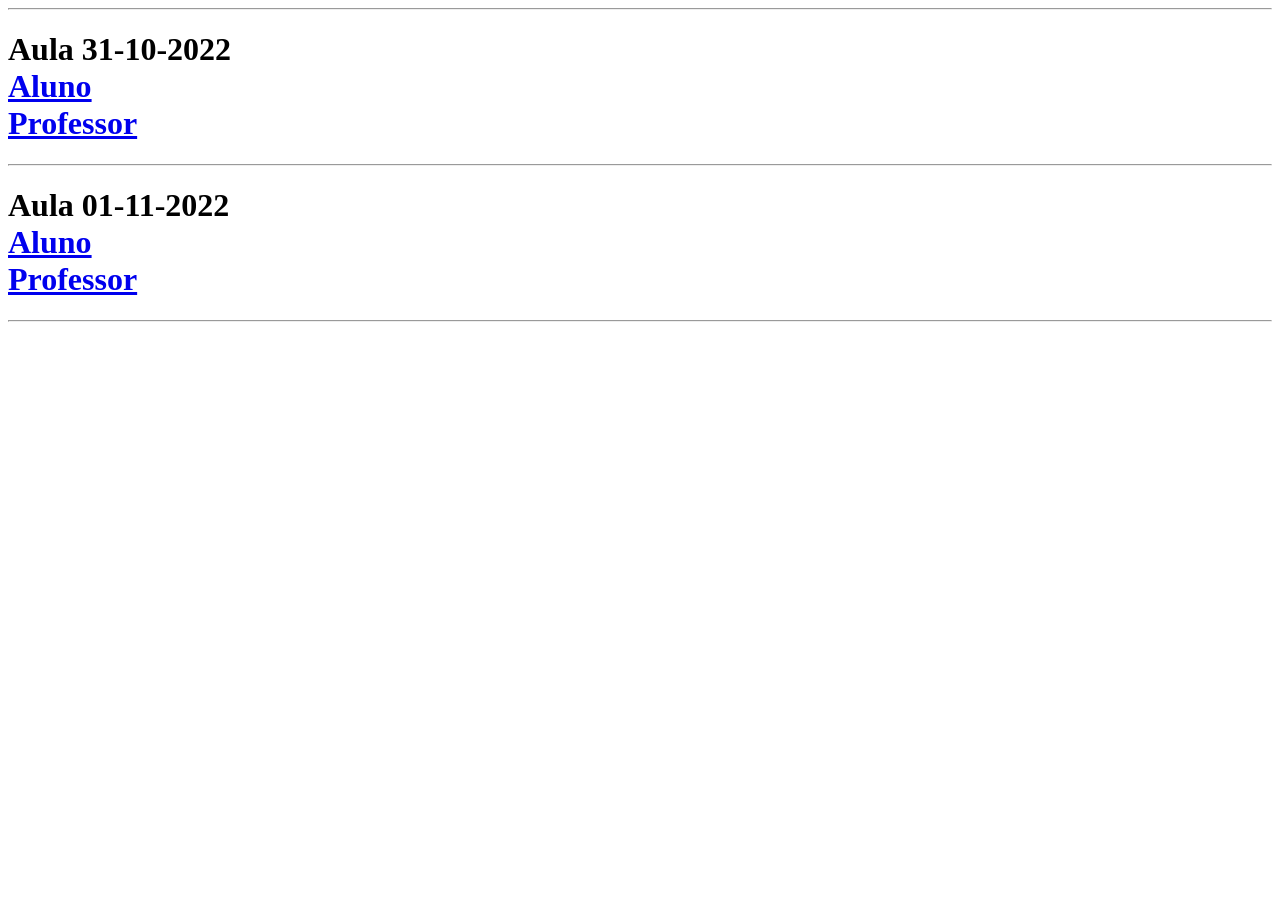
==== index.html @ 1b9661e3 "ok" ====
<!DOCTYPE html>
<html lang="en">
<head>
    <meta charset="UTF-8">
    <meta http-equiv="X-UA-Compatible" content="IE=edge">
    <meta name="viewport" content="width=device-width, initial-scale=1.0">
    <title>Document</title>
</head>
<body>
    <hr>
    <h1>Aula 31-10-2022
        <br><a href="aula-31-10-2022/clone-aluno/index.html">Aluno</a>
        <br><a href="aula-31-10-2022/clone-professor/index.html">Professor</a>
    </h1>
    <hr>
    <h1>Aula 01-11-2022
        <br><a href="aula-31-10-2022/clone-aluno/index.html">Aluno</a>
        <br><a href="aula-31-10-2022/clone-professor/index.html">Professor</a>
    </h1>
    <hr>
</body>
</html>
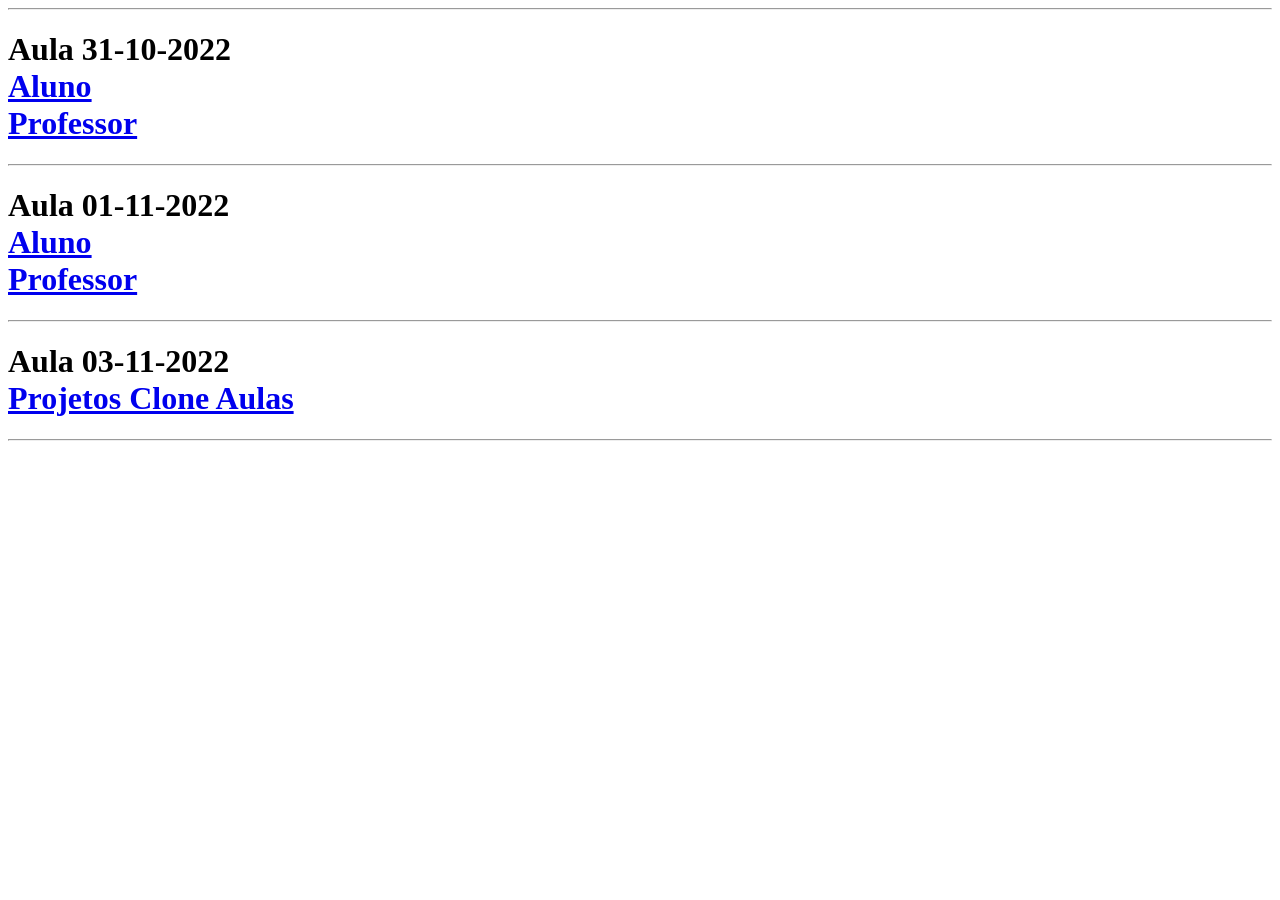
==== commit 037befe1: "ok" ====
--- a/index.html
+++ b/index.html
@@ -18,5 +18,9 @@
         <br><a href="aula-31-10-2022/clone-professor/index.html">Professor</a>
     </h1>
     <hr>
+    <h1>Aula 03-11-2022
+        <br><a href="aula-03-11-2022/index.html">Projetos Clone Aulas</a>
+    </h1>
+    <hr>
 </body>
 </html>
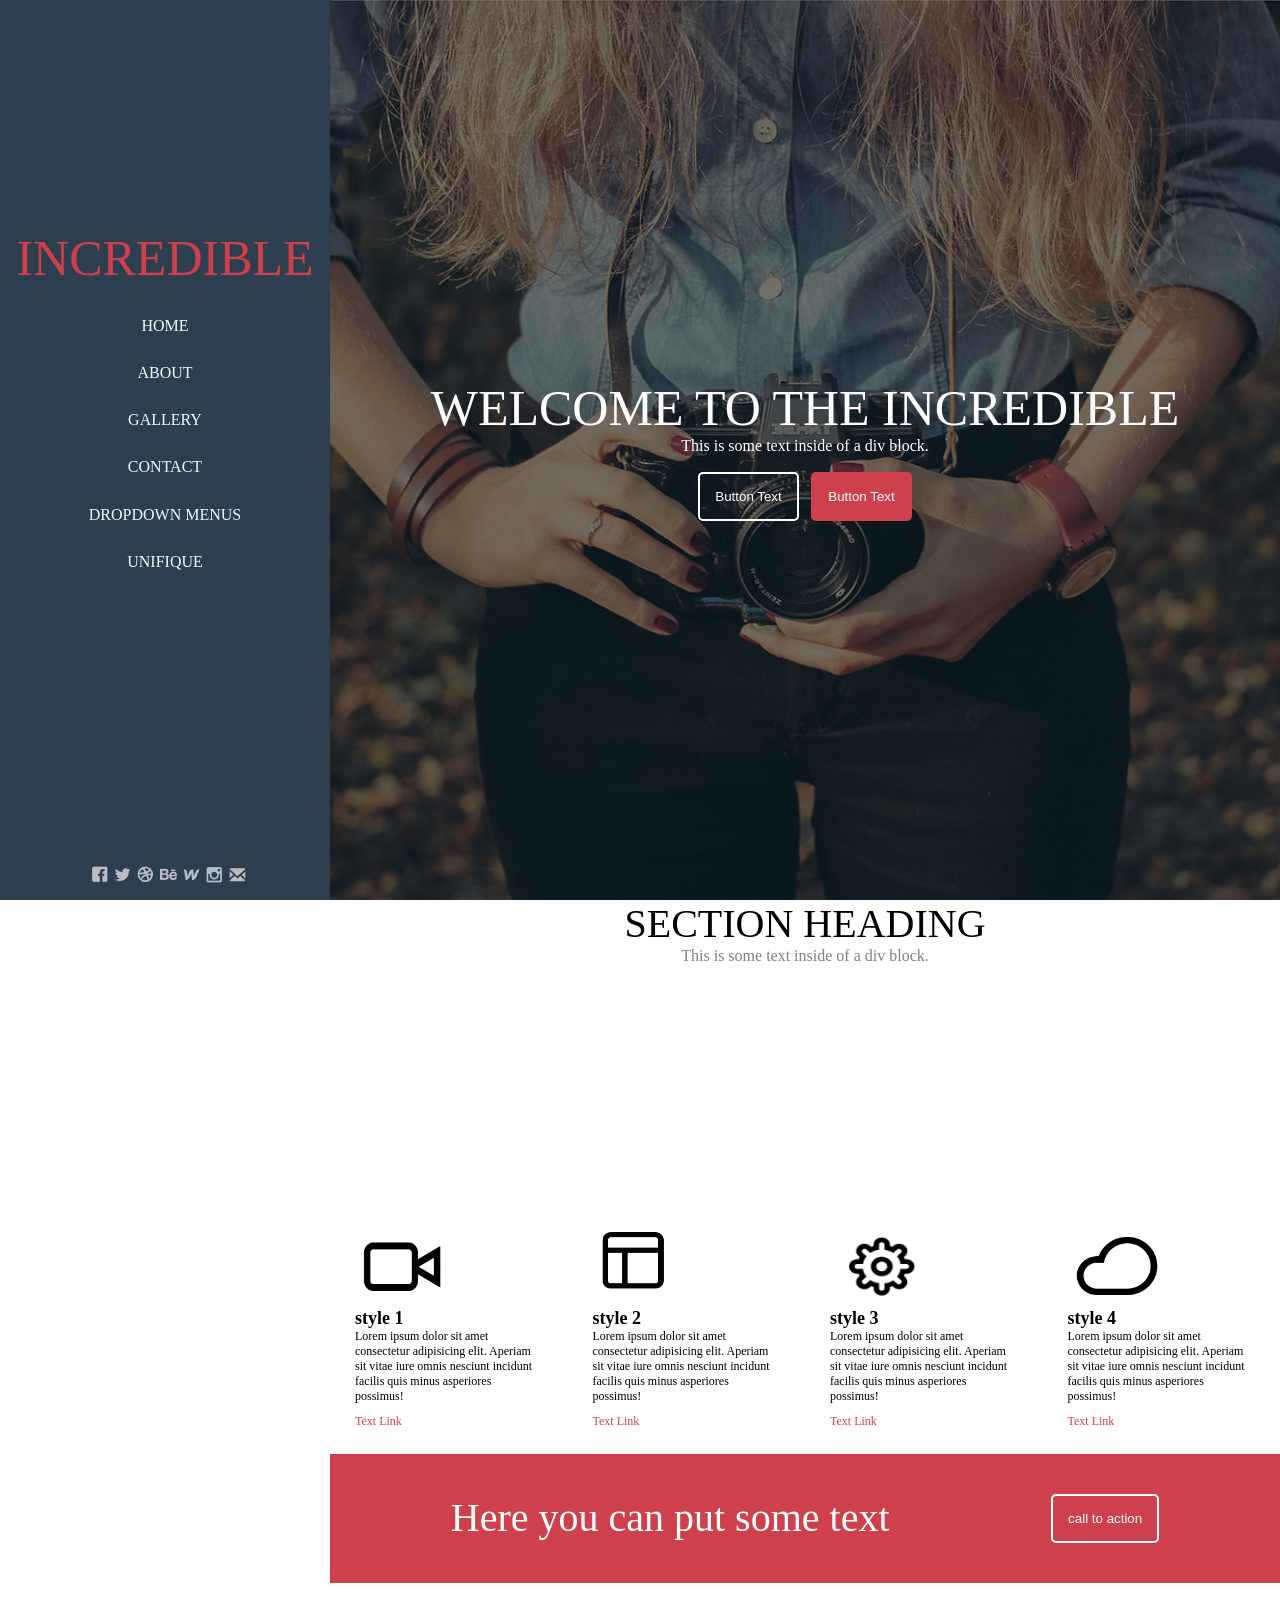
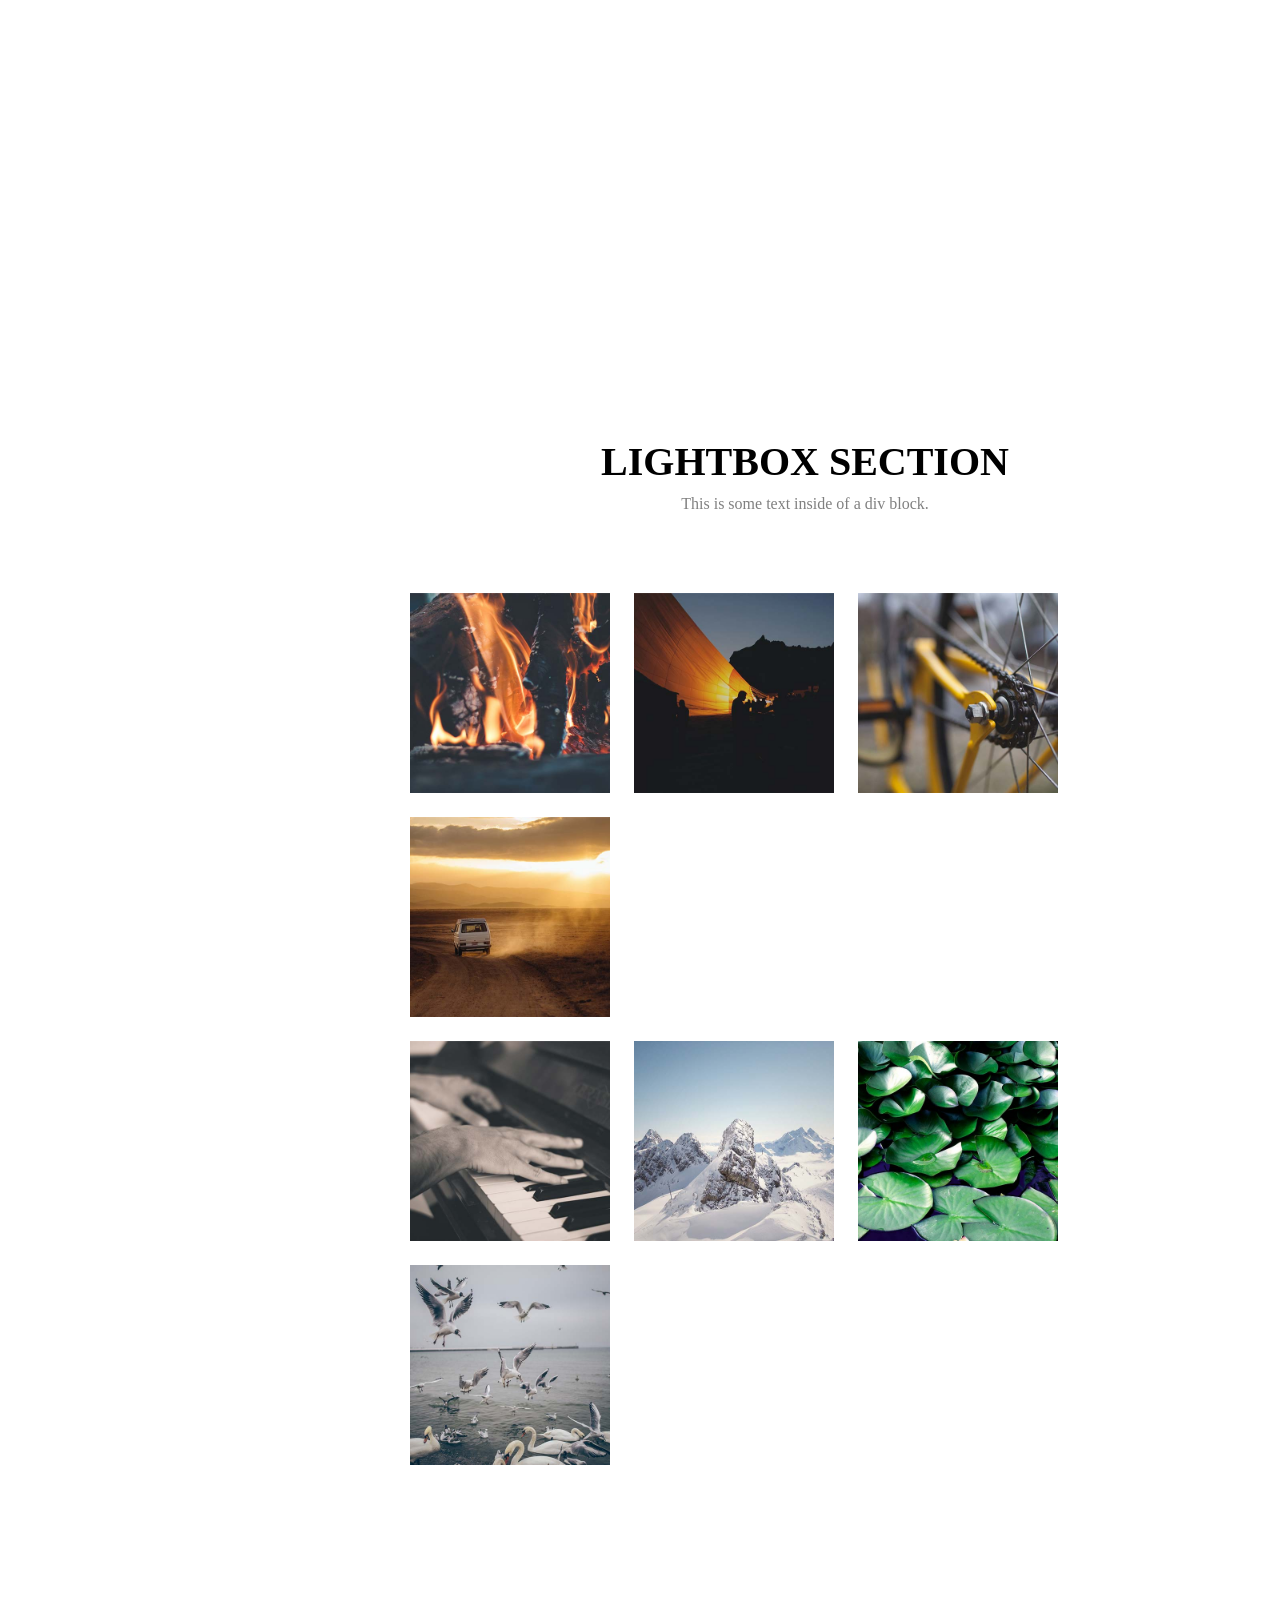
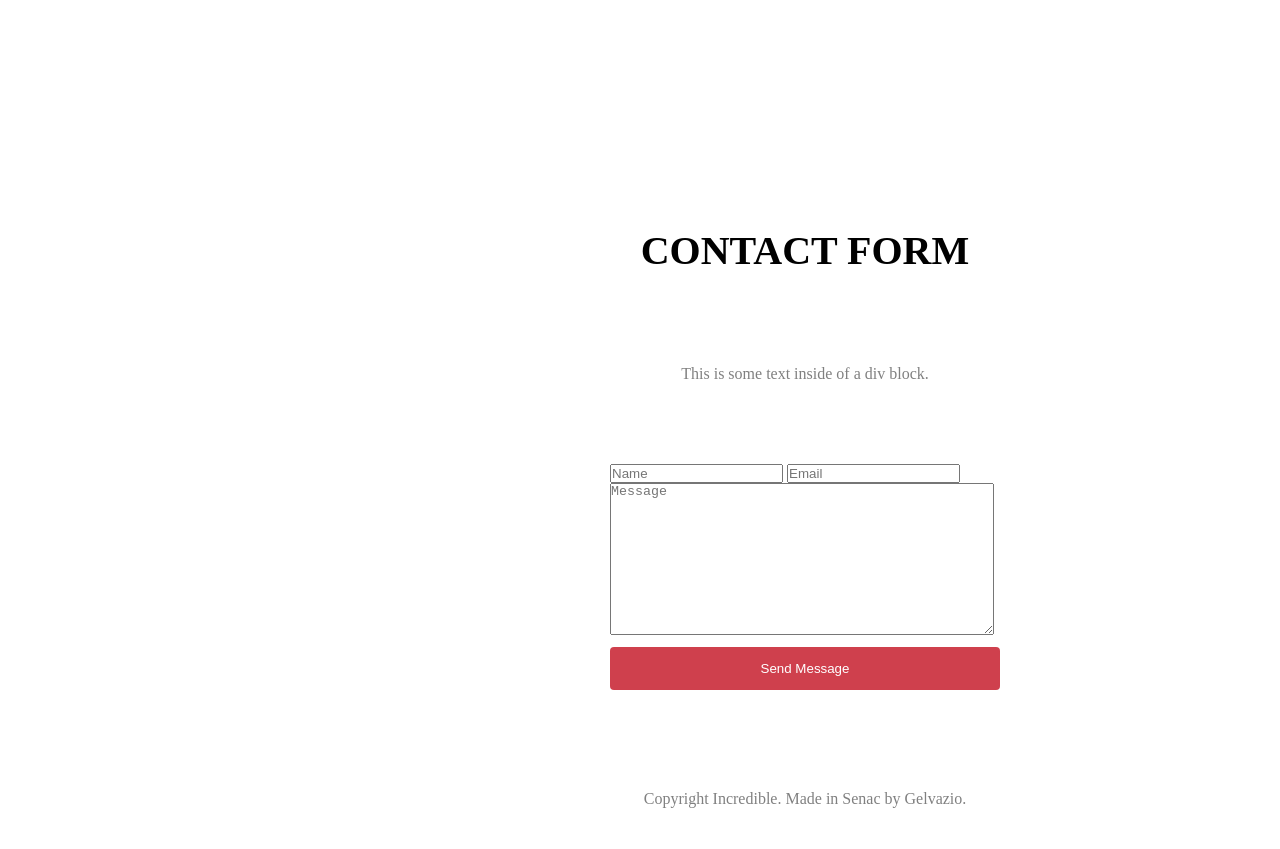
==== commit 48b9eeba: "ok" ====
--- a/index.html
+++ b/index.html
@@ -1,26 +1,128 @@
 <!DOCTYPE html>
 <html lang="en">
+
 <head>
     <meta charset="UTF-8">
     <meta http-equiv="X-UA-Compatible" content="IE=edge">
     <meta name="viewport" content="width=device-width, initial-scale=1.0">
-    <title>Document</title>
+    <title>Clone Site</title>
+    <link rel="stylesheet" href="style.css">
 </head>
+
 <body>
-    <hr>
-    <h1>Aula 31-10-2022
-        <br><a href="aula-31-10-2022/clone-aluno/index.html">Aluno</a>
-        <br><a href="aula-31-10-2022/clone-professor/index.html">Professor</a>
-    </h1>
-    <hr>
-    <h1>Aula 01-11-2022
-        <br><a href="aula-31-10-2022/clone-aluno/index.html">Aluno</a>
-        <br><a href="aula-31-10-2022/clone-professor/index.html">Professor</a>
-    </h1>
-    <hr>
-    <h1>Aula 03-11-2022
-        <br><a href="aula-03-11-2022/index.html">Projetos Clone Aulas</a>
-    </h1>
-    <hr>
+    <div class="lado-esquerdo">
+        <nav class="menu-esquerdo-superior">
+            <div id="titulo"><a href="#home">incredible</a></div>
+            <div class="home"><a href="#home">home</a></div>
+            <div class="about"><a href="#about">about</a></div>
+            <div class="gallery"><a href="#gallery">gallery</a></div>
+            <div class="contact"><a href="#contact">contact</a></div>
+            <div class="contact"><a href="./projeto-app-web/index.html">DropDown Menus</a></div>
+            <div class="contact"><a href="unifique-clone/index.html">Unifique</a></div>
+        </nav>
+
+        <div class="rodape-esquerdo"><img src="images/rodape-esquerdo.png" alt="" /></div>
+    </div>
+
+
+    <div class="lado-direito">
+        <div id="home">
+            <div class="home-content">
+                <span class="home-titulo">
+                    welcome to the incredible
+                </span>
+                <span class="home-sub-titulo">
+                    This is some text inside of a div block.
+                </span>
+                <span class="botoes-home">
+                    <button class="button-1">
+                        Button Text
+                    </button>
+                    <button class="button-2">
+                        Button Text
+                    </button>
+                </span>
+            </div>
+        </div>
+        <div class="paginas">
+            <section id="about">
+                <div class="about-titulo">section heading</div>
+                <div class="about-sub-titulo">This is some text inside of a div block.</div>
+                <div class="about-list-itens">
+                    <div class="about-item">
+                        <img src="images/camera.png" alt="">
+                        <h1>style 1</h1>
+                        <span class="description">
+                            Lorem ipsum dolor sit amet consectetur adipisicing elit. Aperiam sit vitae iure omnis nesciunt incidunt facilis quis minus asperiores possimus!
+                        </span>
+                        <a href="#">text link</a>
+                    </div>
+                    <div class="about-item">
+                        <img src="images/painel.png" alt="">
+                        <h1>style 2</h1>
+                        <span class="description">
+                            Lorem ipsum dolor sit amet consectetur adipisicing elit. Aperiam sit vitae iure omnis nesciunt incidunt facilis quis minus asperiores possimus!
+                        </span>
+                        <a href="#">text link</a>
+                    </div>
+                    <div class="about-item">
+                        <img src="images/config.png" alt="">
+                        <h1>style 3</h1>
+                        <span class="description">
+                            Lorem ipsum dolor sit amet consectetur adipisicing elit. Aperiam sit vitae iure omnis nesciunt incidunt facilis quis minus asperiores possimus!
+                        </span>
+                        <a href="#">text link</a>
+                    </div>
+                    <div class="about-item">
+                        <img src="images/nuvem.png" alt="">
+                        <h1>style 4</h1>
+                        <span class="description">
+                            Lorem ipsum dolor sit amet consectetur adipisicing elit. Aperiam sit vitae iure omnis nesciunt incidunt facilis quis minus asperiores possimus!
+                        </span>
+                        <a href="#">text link</a>
+                    </div>
+                </div>
+                <div class="cal-to-action">
+                    <span>Here you can put some text</span>
+                    <button class="button-1">
+                        call to action
+                    </button>
+                </div>
+            </section>
+            <section id="gallery">
+                <div class="gallery-titulo">LIGHTBOX SECTION</div>
+                <div class="gallery-sub-titulo">This is some text inside of a div block.</div>
+                <div class="lista-imagem">
+                    <div class="lista-imagem-1">
+                        <img src="images/gallery/image-1.jpg" alt="">
+                        <img src="images/gallery/image-2.jpg" alt="">
+                        <img src="images/gallery/image-3.jpg" alt="">
+                        <img src="images/gallery/image-4.jpg" alt="">
+                    </div>
+                    <div class="lista-imagem-2">
+                        <img src="images/gallery/image-5.jpg" alt="">
+                        <img src="images/gallery/image-6.jpg" alt="">
+                        <img src="images/gallery/image-7.jpg" alt="">
+                        <img src="images/gallery/image-8.jpg" alt="">
+                    </div>
+                </div>
+            </section>
+            <section id="contact">
+                <div class="contact-titulo">contact form</div>
+                <div class="contact-sub-titulo">This is some text inside of a div block.</div>
+                <form action="#">
+                    <div class="campos-form">
+                        <input type="text" placeholder="Name">
+                        <input type="text" placeholder="Email">
+                    </div>
+                    <textarea name="" id="" cols="30" rows="10" placeholder="Message"></textarea>
+                    <input type="submit" value="Send Message">
+                </form>
+                <div class="contact-sub-titulo">Copyright Incredible. Made in Senac by Gelvazio.</div>
+
+            </section>
+        </div>
+    </div>
 </body>
+
 </html>
--- a/style.css
+++ b/style.css
@@ -0,0 +1,319 @@
+/* RESET DE CSS */
+* {
+    margin: 0;
+    padding: 0;
+    box-sizing: border-box;
+}
+
+html {
+    scroll-behavior: smooth;
+}
+
+body {
+    height: 100vh;
+    margin: 0;
+    padding: 0;
+    box-sizing: border-box;
+    display: flex;
+}
+
+/*
+--------------------------
+        SECAO MENU LEFT
+--------------------------
+*/
+
+.lado-esquerdo {
+    width: 330px;
+    background-color: #2d3e4f;
+    display: flex;
+    flex-direction: column;
+    align-items: center;
+    justify-content: space-between;
+    gap: 50px;
+    text-transform: uppercase;
+    color: aliceblue;
+    position: fixed;
+    height: 100vh;
+}
+
+.menu-esquerdo-superior {
+    margin-top: 200px;
+    display: flex;
+    flex-direction: column;
+    justify-content: space-evenly;
+    align-items: center;
+    min-height: 400px;
+}
+
+.menu-esquerdo-superior > div >  a {
+    list-style: none;
+    text-decoration: none;
+    color: aliceblue;
+    transition: background-color 300ms ease, border 300ms ease, color 300ms ease;
+}
+
+.menu-esquerdo-superior > div >  a:visited {
+    list-style: none;
+}
+
+#titulo a {
+    color: #cf404d;
+    font-size: 50px;
+}
+
+.lado-esquerdo .menu-esquerdo-superior div a:hover {
+    color: #cf404d;
+    cursor: pointer;
+}
+
+/*
+--------------------------
+        SECAO AJUSTE LADO DIREITO
+--------------------------
+*/
+
+.lado-direito {
+    width: 90vw;
+    margin-left: 330px;
+}
+
+/*
+--------------------------
+        SECAO HOME
+--------------------------
+*/
+#home {
+    background-image: linear-gradient(180deg, rgba(0, 0, 0, 0.5), rgba(0, 0, 0, 0.5)), url(images/background.jpg);
+    background-position: 0% 0%, 50% 50%;
+    background-size: auto, cover;
+    background-repeat: repeat, no-repeat;
+    min-height: 100vh;
+}
+
+#home .home-content {
+    display: flex;
+    flex-direction: column;
+    color: white;
+    font-size: 50px;
+    justify-content: center;
+    align-items: center;
+    height: 100vh;
+}
+
+.home-titulo {
+    font-size: 50px;
+    text-transform: uppercase;
+}
+
+.home-sub-titulo {
+    font-size: 16px;
+}
+
+button {
+    padding: 15px;
+    transition: background-color 300ms ease, border 300ms ease, color 300ms ease;
+}
+
+.button-1 {
+    color: white;
+    background: transparent;
+    border-radius: 5px;
+    border: 2px solid white;
+}
+
+.button-1:hover {
+    background: transparent;
+    background-color: #2d3e4f;
+    border: 2px solid #2d3e4f;
+    cursor: pointer;
+}
+
+.button-2 {
+    color: white;
+    border-radius: 5px;
+    background-color: #cf404d;
+    border: 2px solid #cf404d;
+}
+
+.button-2:hover {
+    border-radius: 5px;
+    background: transparent;
+    border: 2px solid #cf404d;
+    cursor: pointer;
+}
+
+.paginas {
+    display: flex;
+    flex-direction: column;
+}
+
+/*
+--------------------------
+        SECAO ABOUT
+--------------------------
+*/
+#about {
+    color: black;
+    font-size: 40px;
+    float: right;
+    min-height: 100vh;
+}
+
+.about-titulo{
+    text-transform: uppercase;
+    text-align: center;
+}
+
+.about-sub-titulo{
+    text-align: center;
+    font-size: 16px;
+    color: gray;
+}
+
+.about-list-itens{
+    display: flex;
+    font-size: 12px;
+}
+
+.about-item{
+    padding: 25px;
+    display: flex;
+    flex-direction: column;
+    margin-top: 25%;
+}
+
+.about-item img {
+    width: 100px;
+    height: 80px;
+    background-color: #cf404d;
+}
+
+.about-item a {
+    text-transform: capitalize;
+    text-decoration: none;
+    color: #cf404d;
+    margin-top: 10px;
+}
+
+.about-item a:hover {
+    color: green;
+}
+
+.cal-to-action{
+    background-color: #cf404d;
+    padding: 40px;
+    color: white;
+    display: flex;
+    justify-content: space-around;
+}
+
+
+/*
+--------------------------
+    SECAO GALLERY
+--------------------------
+*/
+#gallery {
+    float: right;
+    min-height: 100vh;
+    display: flex;
+    flex-direction: column;
+    justify-content: center;
+    align-items: center;
+}
+
+.gallery-titulo {
+    text-transform: uppercase;
+    text-align: center;
+    margin-top: 25%;
+    font-size: 40px;
+    font-weight: bolder;
+}
+
+.gallery-sub-titulo {
+    text-align: center;
+    font-size: 16px;
+    color: gray;
+    margin-top: 10px;
+}
+
+.lista-imagem {
+    display: flex;
+    flex-direction: column;
+    padding: 70px;
+}
+
+.lista-imagem-1 img {
+    max-width: 200px;
+    max-height: 200px;
+    padding: 10px;
+}
+
+.lista-imagem-2 img {
+    max-width: 200px;
+    max-height: 200px;
+    padding: 10px;
+}
+
+/*
+--------------------------
+    SECAO CONTACT
+--------------------------
+*/
+#contact {
+    float: right;
+    min-height: 100vh;
+    display: flex;
+    flex-direction: column;
+    justify-content: space-around;
+    align-items: center;
+}
+
+.contact-titulo {
+    text-transform: uppercase;
+    text-align: center;
+    margin-top: 25%;
+    font-size: 40px;
+    font-weight: bolder;
+}
+
+.contact-sub-titulo {
+    text-align: center;
+    font-size: 16px;
+    color: gray;
+    margin-top: 10px;
+}
+
+.contact form {
+    display: flex;
+    flex-direction: column;
+    justify-content: space-between;
+}
+
+.contact form .campos-form {
+    display: flex;
+    justify-content: space-evenly;
+}
+
+form textarea {
+  width: 98%;
+}
+
+form input[type=submit] {
+    width: 100%;
+    background-color: #cf404d;
+    color: white;
+    padding: 14px 20px;
+    margin: 8px 0;
+    border: none;
+    border-radius: 4px;
+    cursor: pointer;
+    transition: background-color 300ms ease, border 300ms ease, color 300ms ease;
+}
+
+form input[type=submit]:hover {
+    background: transparent;
+    background-color: black;
+    cursor: pointer;
+}
